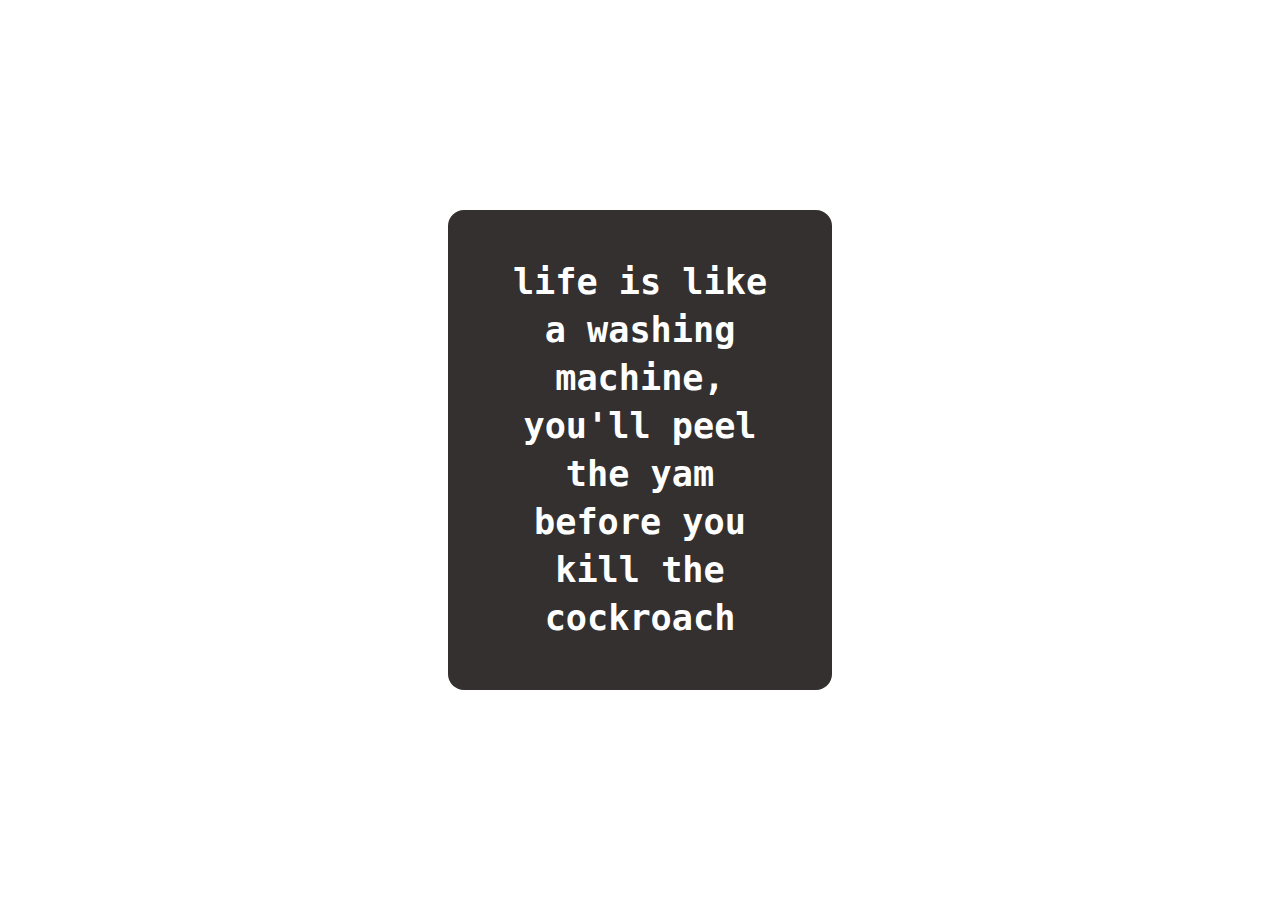
==== index.html @ 3ca86320 "changes" ====
<!DOCTYPE html>
<html lang="en">
<head>
    <meta charset="UTF-8">
    <meta name="viewport" content="width=device-width, initial-scale=1.0">
    <title>My posts</title>
    <link rel="stylesheet" href="./mypost.css">
</head>
<body>
    <div class="post">
        <h1>life is like a washing machine, you'll peel the yam before you kill the cockroach </h1>
    </div>
</body>
</html>
---- mypost.css ----
* {
    margin: 0;
    padding: 0;
    box-sizing: border-box;
    outline: none;

}

body {
    display: flex;
    align-items: center;
    justify-content: center;
    /* margin: auto; */
    /* width: 90%; */
    height: 100vh;
}

.post {
    display: flex;
    justify-content: center;
    align-items: center;
    padding: 10px;
    width: 30%;
    background-color: rgb(52, 48, 48);
    color: white;
    padding: 3rem;
    font-weight: 700;
    font-size: 1.1rem;
    text-align: center;
    border-radius: 1rem;
    font-family: monospace;
    /* line-height: 3rem; */
}

h1 {
    line-height: 3rem;
}


@media(max-width: 500px) {
    .post {
        width: 90%;
        font-weight: 500;
        font-size: 0.9rem;
        text-align: left;
        padding: 2.5rem 1.5rem;
    }
}
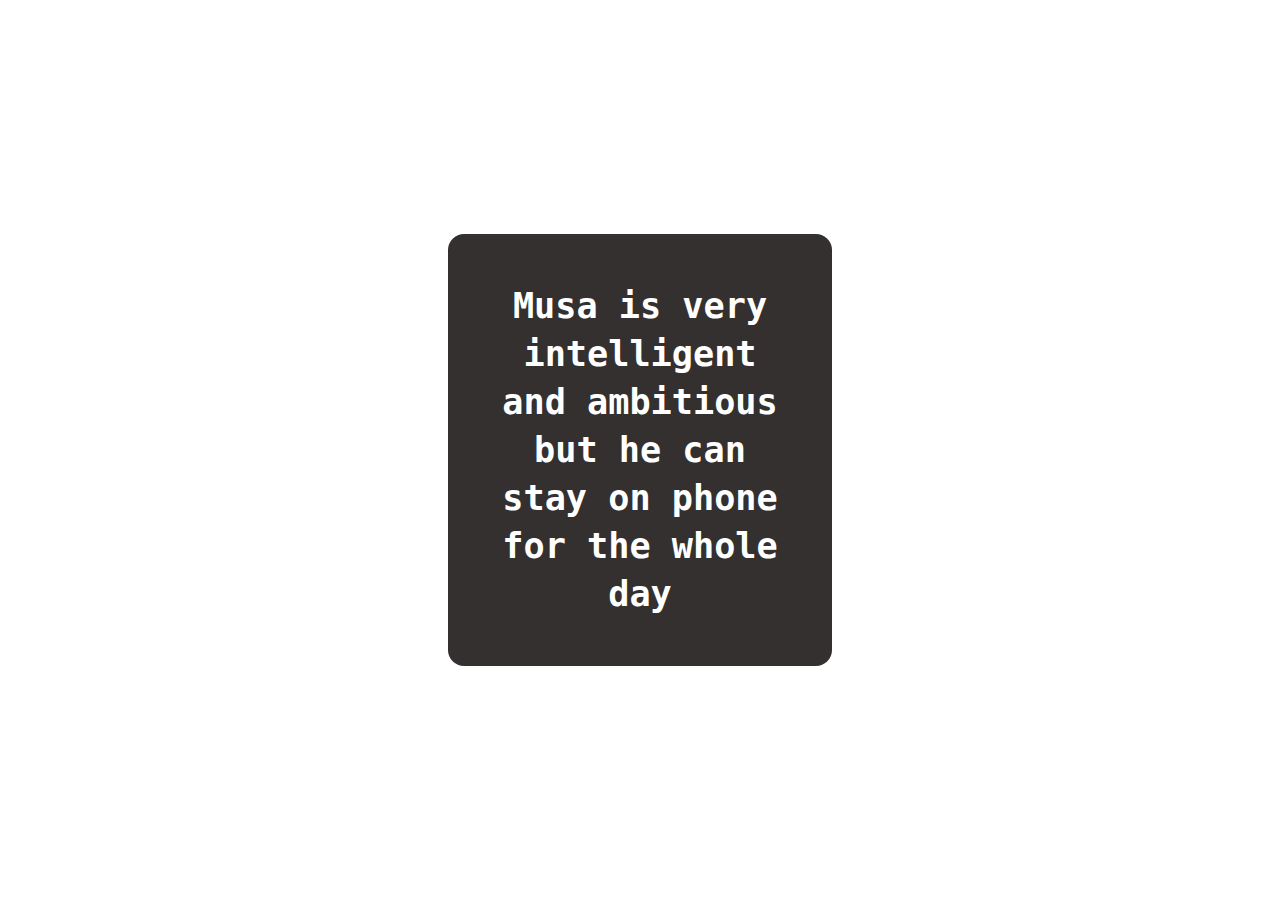
==== commit 633a5bb6: "changes" ====
--- a/index.html
+++ b/index.html
@@ -8,7 +8,7 @@
 </head>
 <body>
     <div class="post">
-        <h1>life is like a washing machine, you'll peel the yam before you kill the cockroach </h1>
+        <h1>Musa is  very intelligent and ambitious but he  can  stay on phone for the whole day  </h1>
     </div>
 </body>
 </html>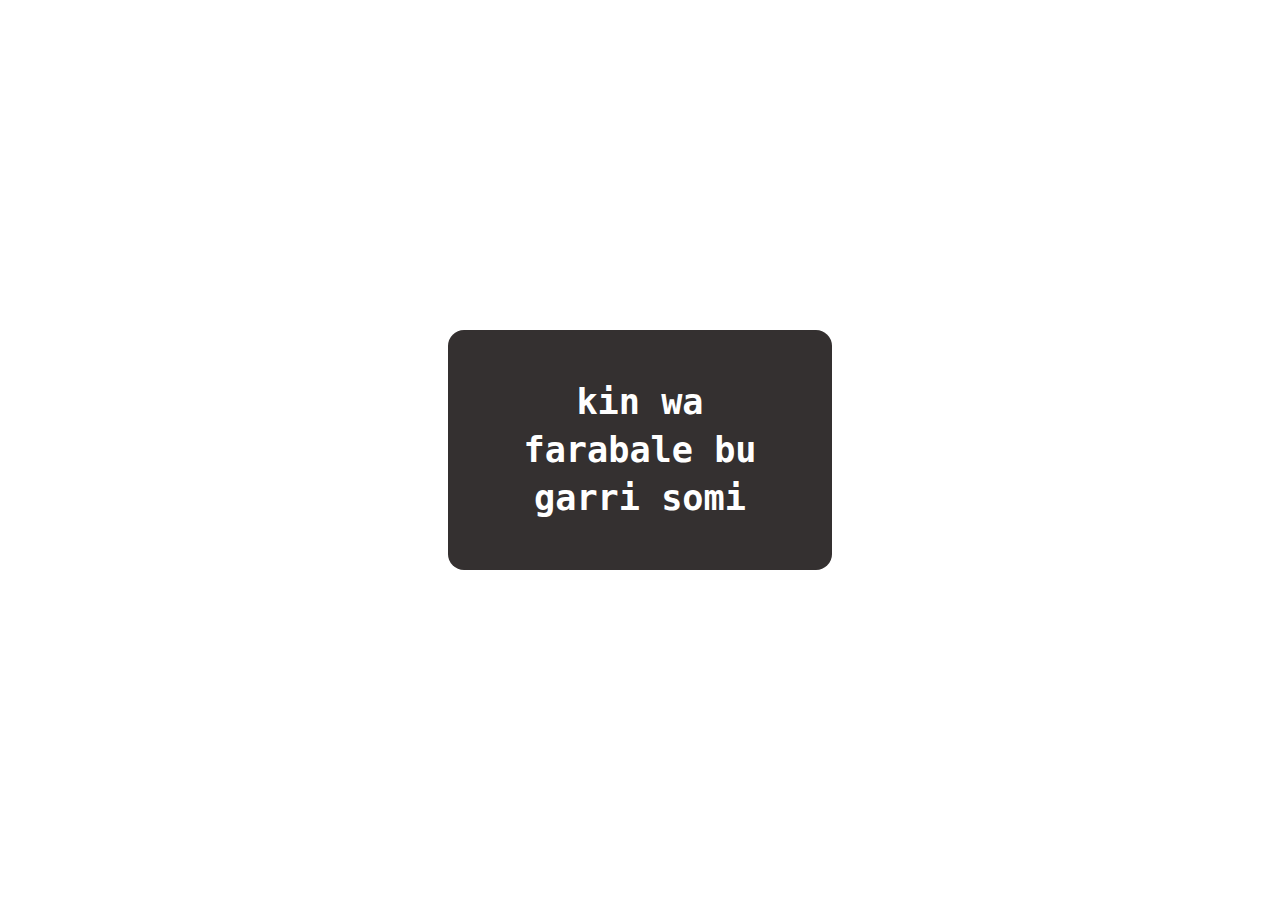
==== commit 829058cd: "changes" ====
--- a/index.html
+++ b/index.html
@@ -8,7 +8,7 @@
 </head>
 <body>
     <div class="post">
-        <h1>Musa is  very intelligent and ambitious but he  can  stay on phone for the whole day  </h1>
+        <h1>kin wa farabale bu garri somi  </h1>
     </div>
 </body>
 </html>--- a/mypost.css
+++ b/mypost.css
@@ -28,8 +28,14 @@
     font-size: 1.1rem;
     text-align: center;
     border-radius: 1rem;
+    cursor: pointer;
     font-family: monospace;
     /* line-height: 3rem; */
+}
+
+.post:hover {
+    background-color: gray ;
+    color: black;
 }
 
 h1 {
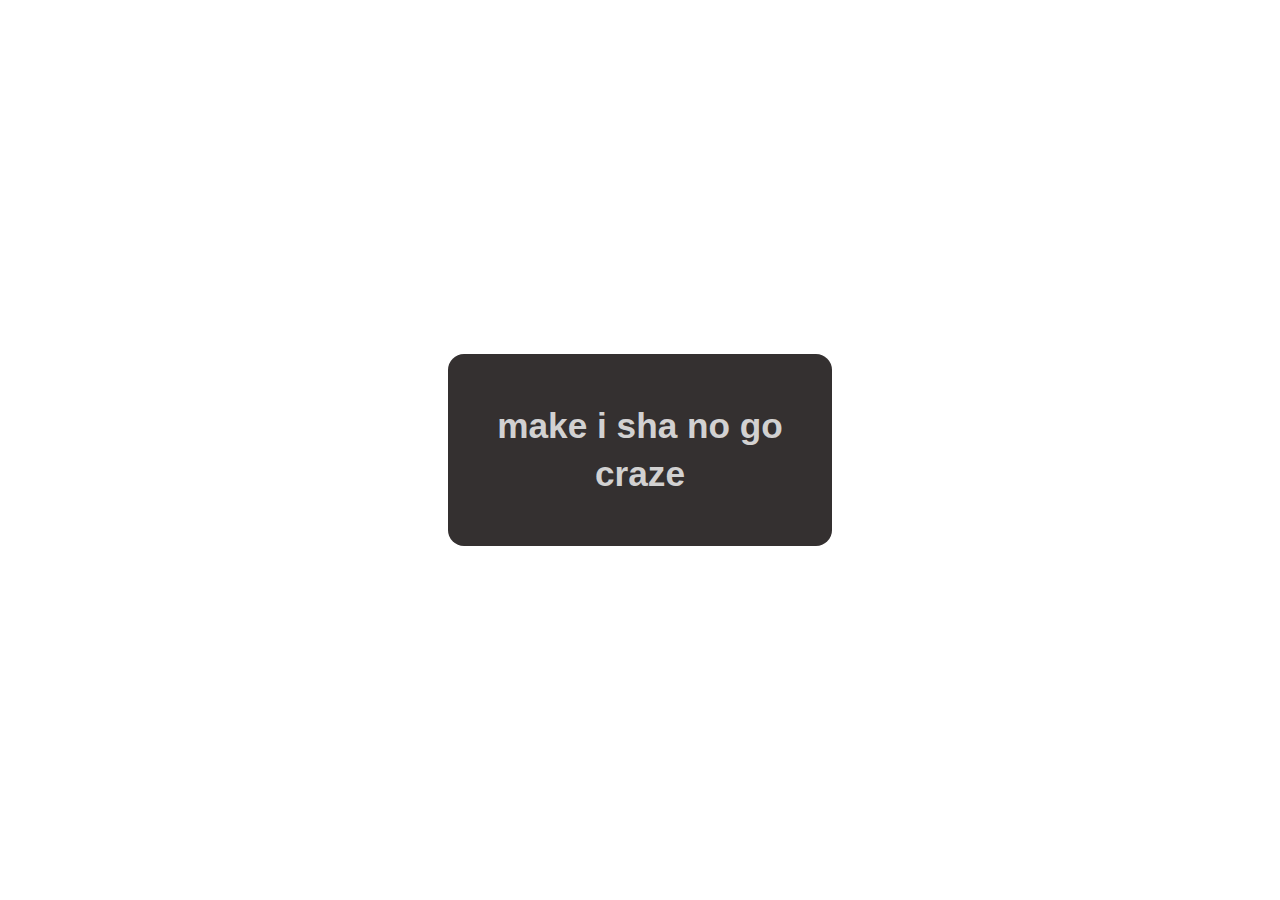
==== commit 6b448313: "changes" ====
--- a/index.html
+++ b/index.html
@@ -8,7 +8,7 @@
 </head>
 <body>
     <div class="post">
-        <h1>kin wa farabale bu garri somi  </h1>
+        <h1>make i sha no go craze  </h1>
     </div>
 </body>
 </html>--- a/mypost.css
+++ b/mypost.css
@@ -22,14 +22,15 @@
     padding: 10px;
     width: 30%;
     background-color: rgb(52, 48, 48);
-    color: white;
+    color: rgba(255, 255, 255, 0.788);
+    text-shadow: coral;
     padding: 3rem;
-    font-weight: 700;
+    font-weight: 600;
     font-size: 1.1rem;
     text-align: center;
     border-radius: 1rem;
     cursor: pointer;
-    font-family: monospace;
+    font-family: 'poppins', Arial, Helvetica, sans-serif;
     /* line-height: 3rem; */
 }
 
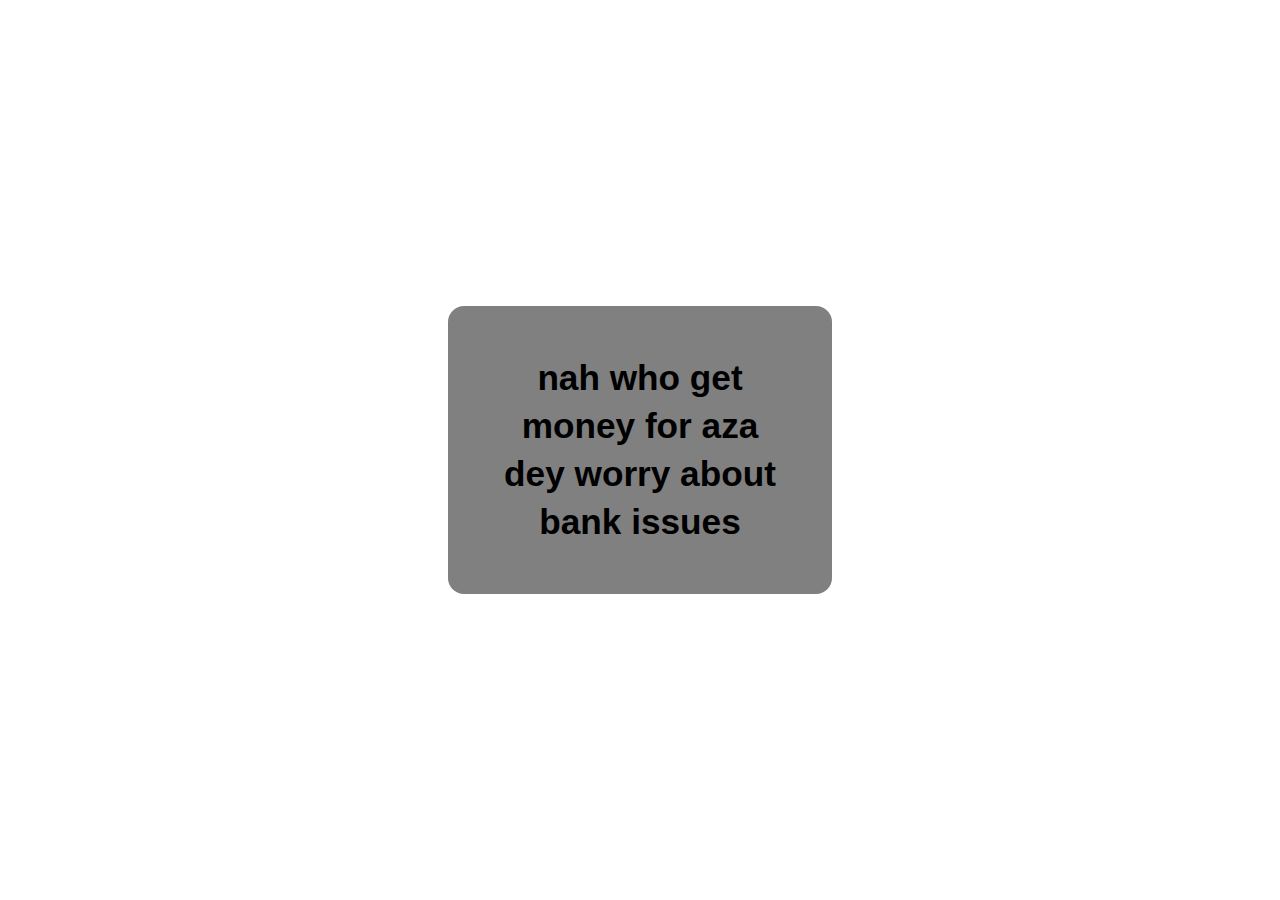
==== commit 4ea45eff: "changes" ====
--- a/index.html
+++ b/index.html
@@ -8,7 +8,7 @@
 </head>
 <body>
     <div class="post">
-        <h1>make i sha no go craze  </h1>
+        <h1>nah who get money for aza dey worry about bank issues  </h1>
     </div>
 </body>
 </html>--- a/mypost.css
+++ b/mypost.css
@@ -21,8 +21,8 @@
     align-items: center;
     padding: 10px;
     width: 30%;
-    background-color: rgb(52, 48, 48);
-    color: rgba(255, 255, 255, 0.788);
+    background-color: gray ;
+    color: black;
     text-shadow: coral;
     padding: 3rem;
     font-weight: 600;
@@ -30,7 +30,7 @@
     text-align: center;
     border-radius: 1rem;
     cursor: pointer;
-    font-family: 'poppins', Arial, Helvetica, sans-serif;
+    font-family:  Arial, Helvetica, sans-serif;
     /* line-height: 3rem; */
 }
 
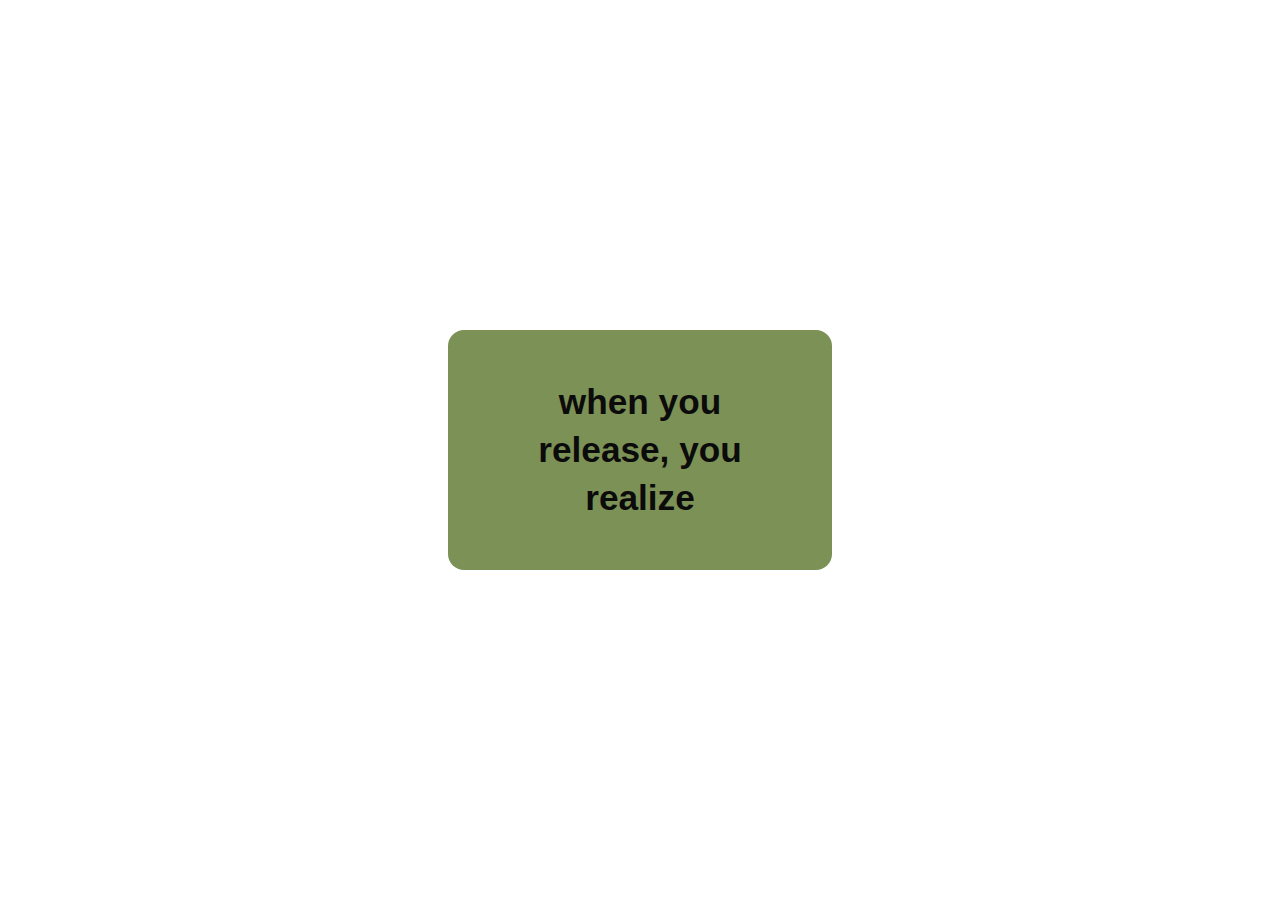
==== commit 501b93e7: "changes" ====
--- a/index.html
+++ b/index.html
@@ -8,7 +8,7 @@
 </head>
 <body>
     <div class="post">
-        <h1>nah who get money for aza dey worry about bank issues  </h1>
+        <h1>when you release, you realize  </h1>
     </div>
 </body>
 </html>--- a/mypost.css
+++ b/mypost.css
@@ -21,8 +21,8 @@
     align-items: center;
     padding: 10px;
     width: 30%;
-    background-color: gray ;
-    color: black;
+    background-color: rgb(124, 145, 85) ;
+    color: rgb(12, 11, 11);
     text-shadow: coral;
     padding: 3rem;
     font-weight: 600;
